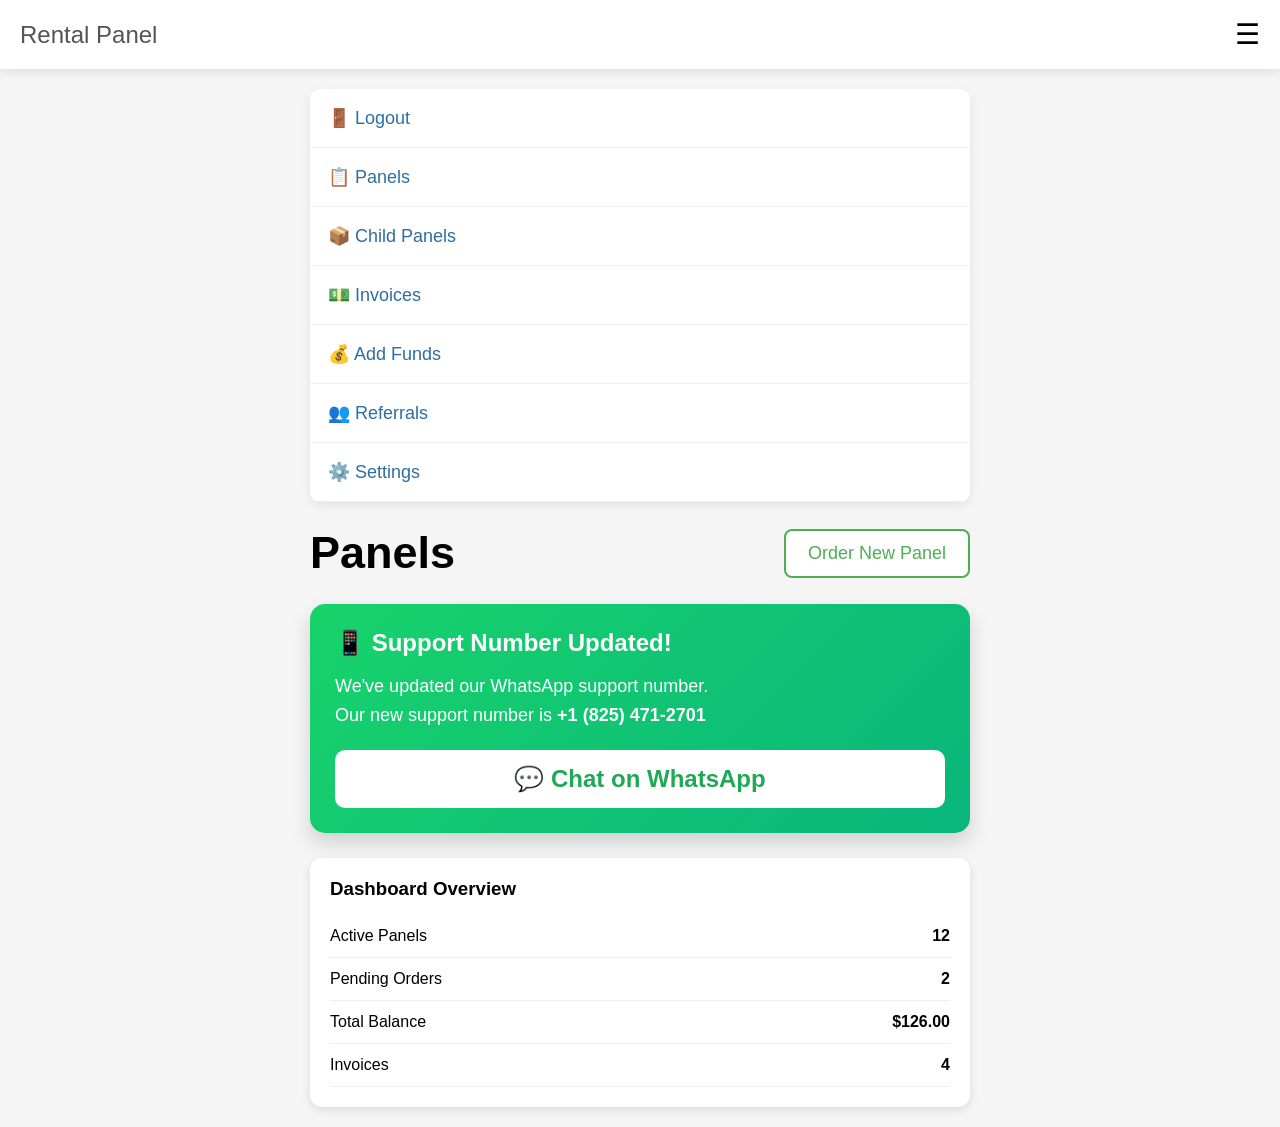
==== dashboard.html @ 1d49364a "Create dashboard.html" ====
<!DOCTYPE html>
<html lang="en">
<head>
<meta charset="UTF-8">
<meta name="viewport" content="width=device-width, initial-scale=1.0">
<title>Rental Panel</title>

<style>
*{
margin:0;
padding:0;
box-sizing:border-box;
font-family:Arial,sans-serif;
}

body{
background:#f5f5f5;
}

.header{
background:#fff;
padding:18px 20px;
display:flex;
justify-content:space-between;
align-items:center;
box-shadow:0 2px 10px rgba(0,0,0,.1);
position:sticky;
top:0;
}

.header h2{
color:#555;
font-weight:500;
}

.menu{
font-size:28px;
cursor:pointer;
}

.container{
max-width:700px;
margin:auto;
padding:20px;
}

.menu-box{
background:#fff;
border-radius:10px;
overflow:hidden;
box-shadow:0 3px 10px rgba(0,0,0,.08);
margin-bottom:20px;
}

.menu-box a{
display:block;
padding:18px;
text-decoration:none;
font-size:18px;
color:#2d6ea3;
border-bottom:1px solid #eee;
transition:.3s;
}

.menu-box a:hover{
background:#f7f7f7;
padding-left:28px;
}

.title{
display:flex;
justify-content:space-between;
align-items:center;
margin:25px 0;
}

.title h1{
font-size:45px;
}

.order-btn{
padding:12px 22px;
border:2px solid #4CAF50;
color:#4CAF50;
background:#fff;
border-radius:8px;
cursor:pointer;
font-size:18px;
}

.support{
background:linear-gradient(135deg,#18d36b,#09b57c);
color:#fff;
padding:25px;
border-radius:15px;
box-shadow:0 10px 20px rgba(0,0,0,.15);
}

.support h2{
margin-bottom:15px;
}

.support p{
font-size:18px;
line-height:1.6;
margin-bottom:20px;
}

.whatsapp{
display:block;
background:#fff;
color:#1fa855;
text-align:center;
padding:15px;
font-size:24px;
font-weight:bold;
text-decoration:none;
border-radius:10px;
}

.card{
margin-top:25px;
background:#fff;
border-radius:12px;
padding:20px;
box-shadow:0 3px 10px rgba(0,0,0,.1);
}

.card h3{
margin-bottom:15px;
}

.stat{
display:flex;
justify-content:space-between;
padding:12px 0;
border-bottom:1px solid #eee;
}

@media(max-width:600px){

.title{
flex-direction:column;
align-items:flex-start;
gap:15px;
}

.title h1{
font-size:38px;
}

.order-btn{
width:100%;
}

}
</style>

</head>

<body>

<div class="header">
<h2>Rental Panel</h2>
<div class="menu">☰</div>
</div>

<div class="container">

<div class="menu-box">
<a href="#">🚪 Logout</a>
<a href="#">📋 Panels</a>
<a href="#">📦 Child Panels</a>
<a href="#">💵 Invoices</a>
<a href="#">💰 Add Funds</a>
<a href="#">👥 Referrals</a>
<a href="#">⚙️ Settings</a>
</div>

<div class="title">
<h1>Panels</h1>
<button class="order-btn">Order New Panel</button>
</div>

<div class="support">
<h2>📱 Support Number Updated!</h2>

<p>
We've updated our WhatsApp support number.<br>
Our new support number is <b>+1 (825) 471-2701</b>
</p>

<a class="whatsapp" href="#">
💬 Chat on WhatsApp
</a>
</div>

<div class="card">
<h3>Dashboard Overview</h3>

<div class="stat">
<span>Active Panels</span>
<b>12</b>
</div>

<div class="stat">
<span>Pending Orders</span>
<b>2</b>
</div>

<div class="stat">
<span>Total Balance</span>
<b>$126.00</b>
</div>

<div class="stat">
<span>Invoices</span>
<b>4</b>
</div>

</div>

</div>

</body>
</html>
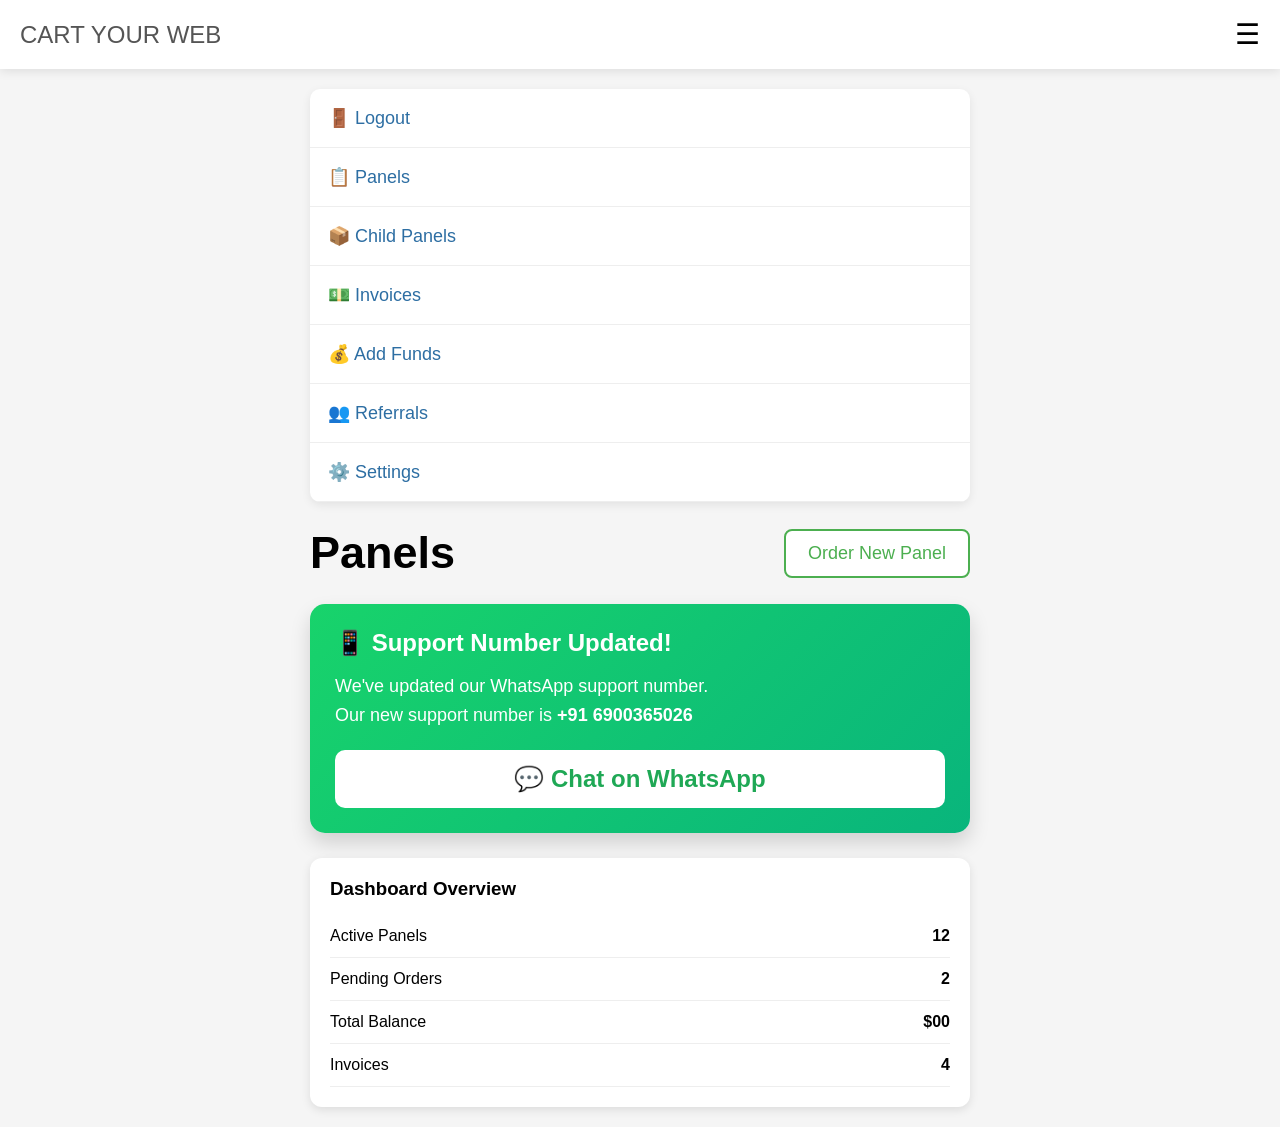
==== commit a91a9056: "Update dashboard.html" ====
--- a/dashboard.html
+++ b/dashboard.html
@@ -161,7 +161,7 @@
 <body>
 
 <div class="header">
-<h2>Rental Panel</h2>
+<h2>CART YOUR WEB</h2>
 <div class="menu">☰</div>
 </div>
 
@@ -187,7 +187,7 @@
 
 <p>
 We've updated our WhatsApp support number.<br>
-Our new support number is <b>+1 (825) 471-2701</b>
+Our new support number is <b>+91 6900365026</b>
 </p>
 
 <a class="whatsapp" href="#">
@@ -210,7 +210,7 @@
 
 <div class="stat">
 <span>Total Balance</span>
-<b>$126.00</b>
+<b>$00</b>
 </div>
 
 <div class="stat">
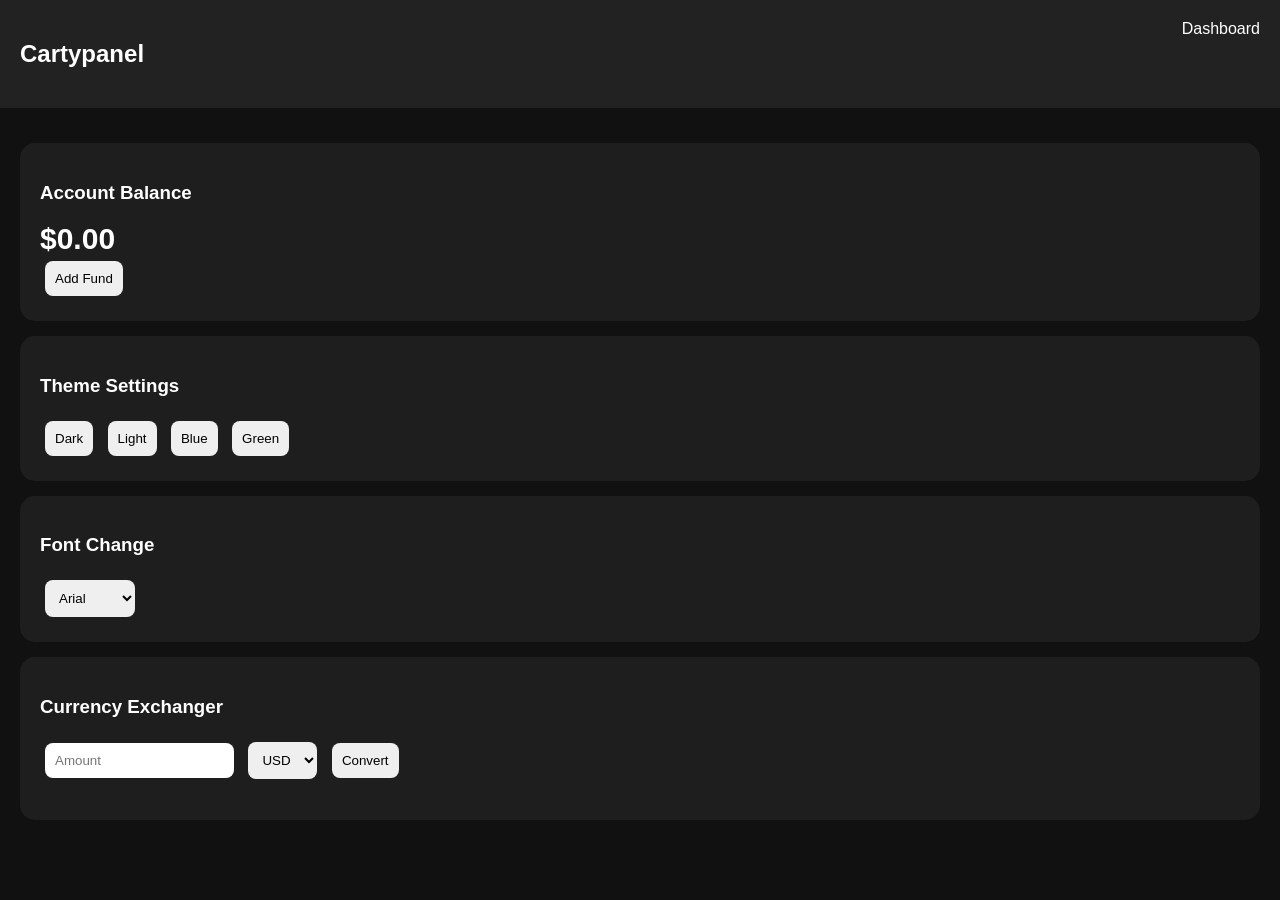
==== commit 7af2c6ed: "Update dashboard.html" ====
--- a/dashboard.html
+++ b/dashboard.html
@@ -1,158 +1,55 @@
 <!DOCTYPE html>
-<html lang="en">
+<html>
 <head>
-<meta charset="UTF-8">
-<meta name="viewport" content="width=device-width, initial-scale=1.0">
-<title>Rental Panel</title>
+<title>Cartypanel Dashboard</title>
 
 <style>
-*{
-margin:0;
-padding:0;
-box-sizing:border-box;
-font-family:Arial,sans-serif;
+:root{
+  --bg:#111;
+  --card:#1e1e1e;
+  --text:white;
 }
 
 body{
-background:#f5f5f5;
+  margin:0;
+  font-family:Arial;
+  background:var(--bg);
+  color:var(--text);
+  transition:.3s;
 }
 
-.header{
-background:#fff;
-padding:18px 20px;
-display:flex;
-justify-content:space-between;
-align-items:center;
-box-shadow:0 2px 10px rgba(0,0,0,.1);
-position:sticky;
-top:0;
-}
-
-.header h2{
-color:#555;
-font-weight:500;
-}
-
-.menu{
-font-size:28px;
-cursor:pointer;
+.nav{
+  padding:20px;
+  background:#222;
+  display:flex;
+  justify-content:space-between;
 }
 
 .container{
-max-width:700px;
-margin:auto;
-padding:20px;
-}
-
-.menu-box{
-background:#fff;
-border-radius:10px;
-overflow:hidden;
-box-shadow:0 3px 10px rgba(0,0,0,.08);
-margin-bottom:20px;
-}
-
-.menu-box a{
-display:block;
-padding:18px;
-text-decoration:none;
-font-size:18px;
-color:#2d6ea3;
-border-bottom:1px solid #eee;
-transition:.3s;
-}
-
-.menu-box a:hover{
-background:#f7f7f7;
-padding-left:28px;
-}
-
-.title{
-display:flex;
-justify-content:space-between;
-align-items:center;
-margin:25px 0;
-}
-
-.title h1{
-font-size:45px;
-}
-
-.order-btn{
-padding:12px 22px;
-border:2px solid #4CAF50;
-color:#4CAF50;
-background:#fff;
-border-radius:8px;
-cursor:pointer;
-font-size:18px;
-}
-
-.support{
-background:linear-gradient(135deg,#18d36b,#09b57c);
-color:#fff;
-padding:25px;
-border-radius:15px;
-box-shadow:0 10px 20px rgba(0,0,0,.15);
-}
-
-.support h2{
-margin-bottom:15px;
-}
-
-.support p{
-font-size:18px;
-line-height:1.6;
-margin-bottom:20px;
-}
-
-.whatsapp{
-display:block;
-background:#fff;
-color:#1fa855;
-text-align:center;
-padding:15px;
-font-size:24px;
-font-weight:bold;
-text-decoration:none;
-border-radius:10px;
+  padding:20px;
 }
 
 .card{
-margin-top:25px;
-background:#fff;
-border-radius:12px;
-padding:20px;
-box-shadow:0 3px 10px rgba(0,0,0,.1);
+  background:var(--card);
+  padding:20px;
+  border-radius:15px;
+  margin:15px 0;
 }
 
-.card h3{
-margin-bottom:15px;
+button,select,input{
+  padding:10px;
+  border-radius:8px;
+  border:none;
+  margin:5px;
 }
 
-.stat{
-display:flex;
-justify-content:space-between;
-padding:12px 0;
-border-bottom:1px solid #eee;
+button{
+  cursor:pointer;
 }
 
-@media(max-width:600px){
-
-.title{
-flex-direction:column;
-align-items:flex-start;
-gap:15px;
-}
-
-.title h1{
-font-size:38px;
-}
-
-.order-btn{
-width:100%;
-}
-
+.balance{
+  font-size:30px;
+  font-weight:bold;
 }
 </style>
 
@@ -160,67 +57,118 @@
 
 <body>
 
-<div class="header">
-<h2>CART YOUR WEB</h2>
-<div class="menu">☰</div>
+<div class="nav">
+<h2>Cartypanel</h2>
+<span>Dashboard</span>
 </div>
+
 
 <div class="container">
 
-<div class="menu-box">
-<a href="#">🚪 Logout</a>
-<a href="#">📋 Panels</a>
-<a href="#">📦 Child Panels</a>
-<a href="#">💵 Invoices</a>
-<a href="#">💰 Add Funds</a>
-<a href="#">👥 Referrals</a>
-<a href="#">⚙️ Settings</a>
+<div class="card">
+<h3>Account Balance</h3>
+<div class="balance">$0.00</div>
+<button>Add Fund</button>
 </div>
 
-<div class="title">
-<h1>Panels</h1>
-<button class="order-btn">Order New Panel</button>
-</div>
-
-<div class="support">
-<h2>📱 Support Number Updated!</h2>
-
-<p>
-We've updated our WhatsApp support number.<br>
-Our new support number is <b>+91 6900365026</b>
-</p>
-
-<a class="whatsapp" href="#">
-💬 Chat on WhatsApp
-</a>
-</div>
 
 <div class="card">
-<h3>Dashboard Overview</h3>
+<h3>Theme Settings</h3>
 
-<div class="stat">
-<span>Active Panels</span>
-<b>12</b>
-</div>
-
-<div class="stat">
-<span>Pending Orders</span>
-<b>2</b>
-</div>
-
-<div class="stat">
-<span>Total Balance</span>
-<b>$00</b>
-</div>
-
-<div class="stat">
-<span>Invoices</span>
-<b>4</b>
-</div>
+<button onclick="theme('dark')">Dark</button>
+<button onclick="theme('light')">Light</button>
+<button onclick="theme('blue')">Blue</button>
+<button onclick="theme('green')">Green</button>
 
 </div>
 
+
+<div class="card">
+
+<h3>Font Change</h3>
+
+<select onchange="fontChange(this.value)">
+<option value="Arial">Arial</option>
+<option value="Georgia">Georgia</option>
+<option value="Courier New">Courier</option>
+<option value="Verdana">Verdana</option>
+</select>
+
 </div>
+
+
+<div class="card">
+
+<h3>Currency Exchanger</h3>
+
+<input id="amount" placeholder="Amount">
+
+<select id="currency">
+<option>USD</option>
+<option>INR</option>
+<option>EUR</option>
+</select>
+
+<button onclick="exchange()">Convert</button>
+
+<p id="result"></p>
+
+</div>
+
+
+</div>
+
+
+<script>
+
+function theme(t){
+
+if(t=="dark"){
+document.documentElement.style.setProperty("--bg","#111");
+document.documentElement.style.setProperty("--card","#1e1e1e");
+}
+
+if(t=="light"){
+document.documentElement.style.setProperty("--bg","#eee");
+document.documentElement.style.setProperty("--card","#fff");
+document.documentElement.style.setProperty("--text","#000");
+}
+
+if(t=="blue"){
+document.documentElement.style.setProperty("--bg","#061a40");
+document.documentElement.style.setProperty("--card","#003566");
+}
+
+if(t=="green"){
+document.documentElement.style.setProperty("--bg","#052e16");
+document.documentElement.style.setProperty("--card","#14532d");
+}
+
+}
+
+
+function fontChange(f){
+document.body.style.fontFamily=f;
+}
+
+
+function exchange(){
+
+let amount=document.getElementById("amount").value;
+let cur=document.getElementById("currency").value;
+
+let rate={
+USD:83,
+EUR:90,
+INR:1
+};
+
+document.getElementById("result").innerHTML=
+amount+" "+cur+" = "+(amount*rate[cur])+" INR";
+
+}
+
+</script>
 
 </body>
 </html>
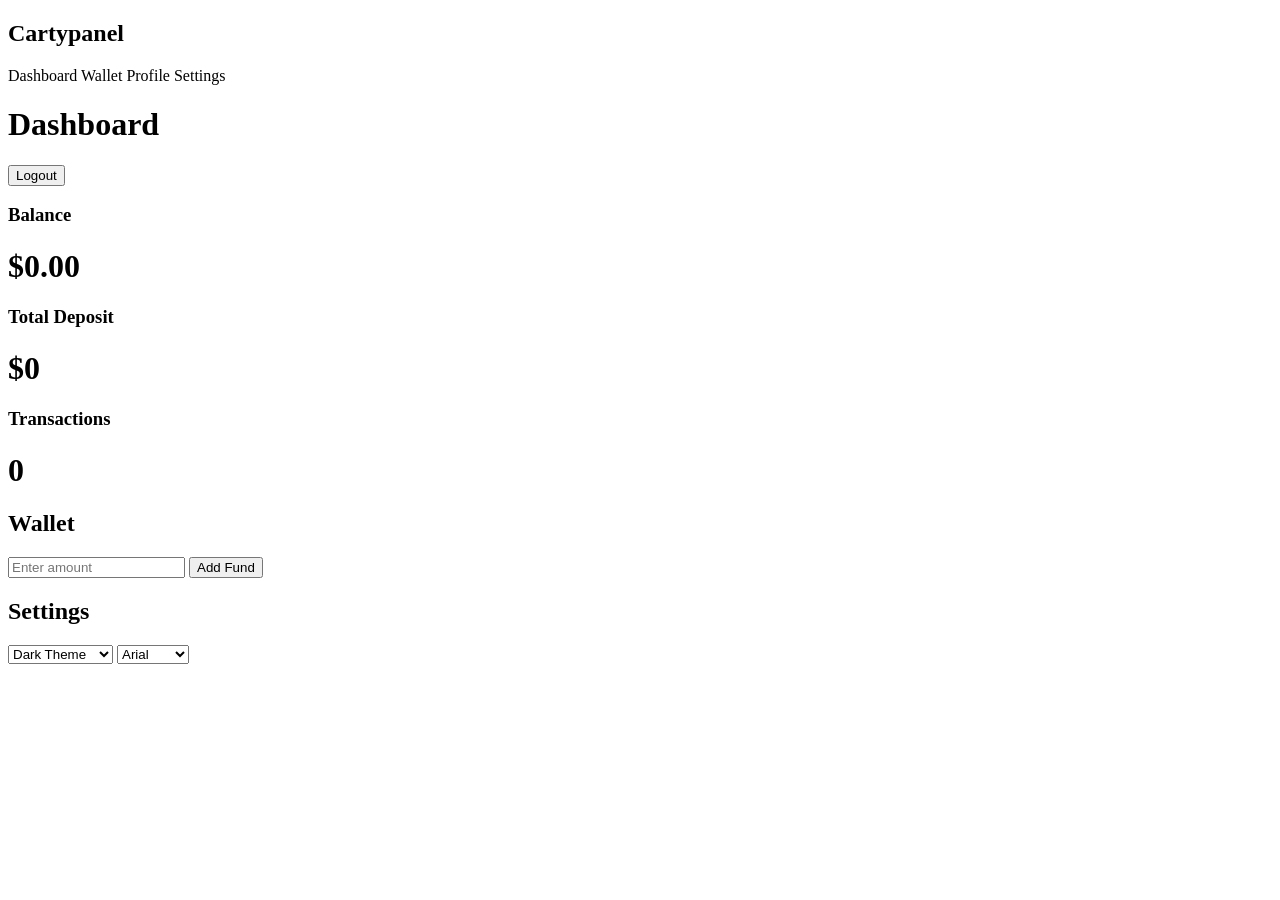
==== commit da48418d: "Update dashboard.html" ====
--- a/dashboard.html
+++ b/dashboard.html
@@ -1,174 +1,88 @@
 <!DOCTYPE html>
 <html>
 <head>
-<title>Cartypanel Dashboard</title>
-
-<style>
-:root{
-  --bg:#111;
-  --card:#1e1e1e;
-  --text:white;
-}
-
-body{
-  margin:0;
-  font-family:Arial;
-  background:var(--bg);
-  color:var(--text);
-  transition:.3s;
-}
-
-.nav{
-  padding:20px;
-  background:#222;
-  display:flex;
-  justify-content:space-between;
-}
-
-.container{
-  padding:20px;
-}
-
-.card{
-  background:var(--card);
-  padding:20px;
-  border-radius:15px;
-  margin:15px 0;
-}
-
-button,select,input{
-  padding:10px;
-  border-radius:8px;
-  border:none;
-  margin:5px;
-}
-
-button{
-  cursor:pointer;
-}
-
-.balance{
-  font-size:30px;
-  font-weight:bold;
-}
-</style>
-
+<title>Cartypanel</title>
+<link rel="stylesheet" href="style.css">
 </head>
 
 <body>
 
-<div class="nav">
+<div class="sidebar">
 <h2>Cartypanel</h2>
-<span>Dashboard</span>
-</div>
 
-
-<div class="container">
-
-<div class="card">
-<h3>Account Balance</h3>
-<div class="balance">$0.00</div>
-<button>Add Fund</button>
-</div>
-
-
-<div class="card">
-<h3>Theme Settings</h3>
-
-<button onclick="theme('dark')">Dark</button>
-<button onclick="theme('light')">Light</button>
-<button onclick="theme('blue')">Blue</button>
-<button onclick="theme('green')">Green</button>
+<a>Dashboard</a>
+<a>Wallet</a>
+<a>Profile</a>
+<a>Settings</a>
 
 </div>
 
 
-<div class="card">
+<div class="main">
 
-<h3>Font Change</h3>
+<div class="top">
+<h1>Dashboard</h1>
+<button>Logout</button>
+</div>
 
-<select onchange="fontChange(this.value)">
-<option value="Arial">Arial</option>
-<option value="Georgia">Georgia</option>
-<option value="Courier New">Courier</option>
-<option value="Verdana">Verdana</option>
-</select>
+
+<div class="cards">
+
+<div class="box">
+<h3>Balance</h3>
+<h1>$0.00</h1>
+</div>
+
+
+<div class="box">
+<h3>Total Deposit</h3>
+<h1>$0</h1>
+</div>
+
+
+<div class="box">
+<h3>Transactions</h3>
+<h1>0</h1>
+</div>
 
 </div>
 
 
-<div class="card">
 
-<h3>Currency Exchanger</h3>
+<div class="box">
 
-<input id="amount" placeholder="Amount">
+<h2>Wallet</h2>
 
-<select id="currency">
-<option>USD</option>
-<option>INR</option>
-<option>EUR</option>
+<input placeholder="Enter amount">
+
+<button>Add Fund</button>
+
+</div>
+
+
+
+<div class="box">
+
+<h2>Settings</h2>
+
+<select>
+<option>Dark Theme</option>
+<option>Light Theme</option>
+<option>Blue Theme</option>
+<option>Green Theme</option>
 </select>
 
-<button onclick="exchange()">Convert</button>
 
-<p id="result"></p>
+<select>
+<option>Arial</option>
+<option>Verdana</option>
+<option>Georgia</option>
+</select>
 
 </div>
 
 
 </div>
 
-
-<script>
-
-function theme(t){
-
-if(t=="dark"){
-document.documentElement.style.setProperty("--bg","#111");
-document.documentElement.style.setProperty("--card","#1e1e1e");
-}
-
-if(t=="light"){
-document.documentElement.style.setProperty("--bg","#eee");
-document.documentElement.style.setProperty("--card","#fff");
-document.documentElement.style.setProperty("--text","#000");
-}
-
-if(t=="blue"){
-document.documentElement.style.setProperty("--bg","#061a40");
-document.documentElement.style.setProperty("--card","#003566");
-}
-
-if(t=="green"){
-document.documentElement.style.setProperty("--bg","#052e16");
-document.documentElement.style.setProperty("--card","#14532d");
-}
-
-}
-
-
-function fontChange(f){
-document.body.style.fontFamily=f;
-}
-
-
-function exchange(){
-
-let amount=document.getElementById("amount").value;
-let cur=document.getElementById("currency").value;
-
-let rate={
-USD:83,
-EUR:90,
-INR:1
-};
-
-document.getElementById("result").innerHTML=
-amount+" "+cur+" = "+(amount*rate[cur])+" INR";
-
-}
-
-</script>
-
 </body>
 </html>
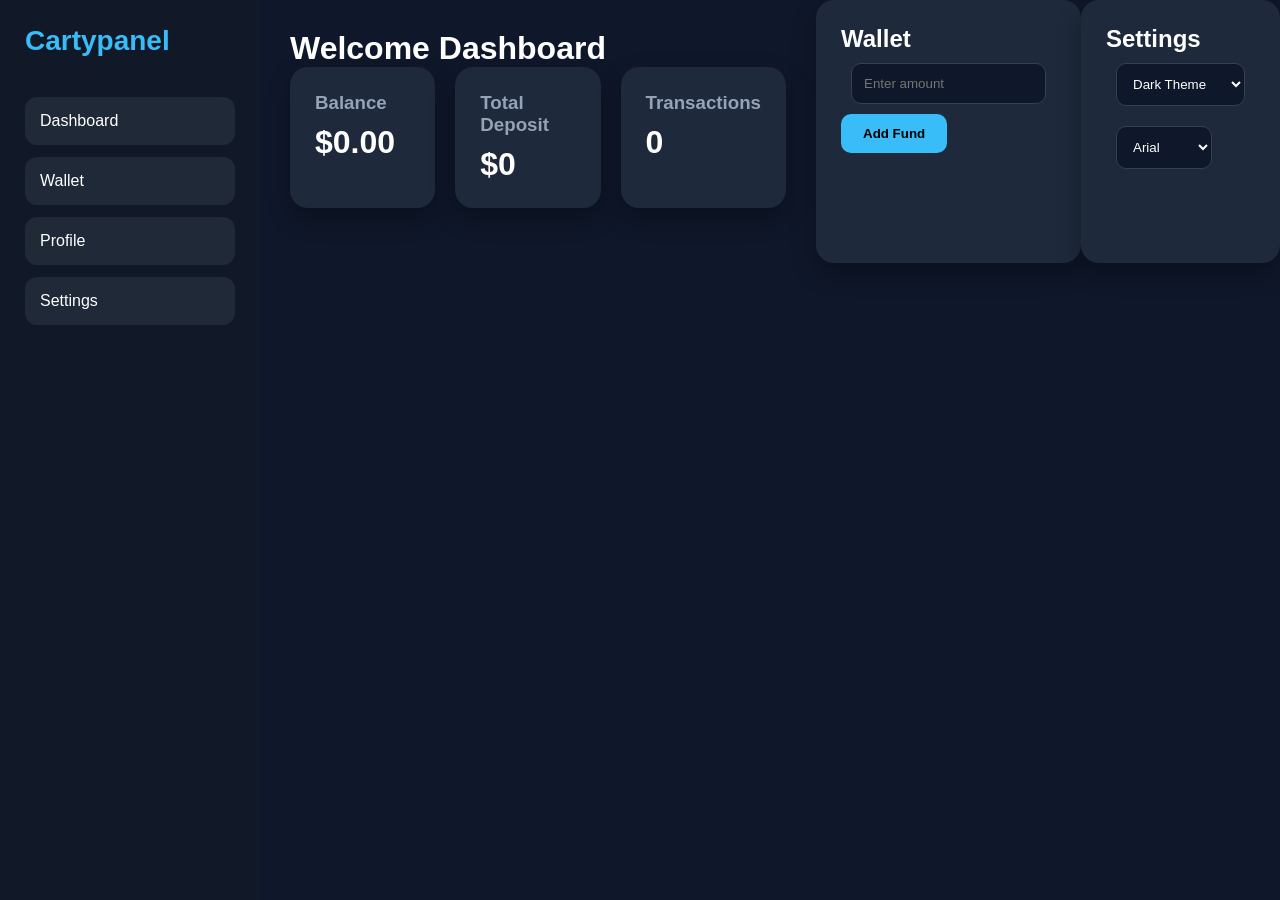
==== commit 07f73dc7: "Update dashboard.html" ====
--- a/dashboard.html
+++ b/dashboard.html
@@ -8,23 +8,22 @@
 <body>
 
 <div class="sidebar">
+
 <h2>Cartypanel</h2>
 
-<a>Dashboard</a>
-<a>Wallet</a>
-<a>Profile</a>
-<a>Settings</a>
+<a onclick="showPage('dashboard')">Dashboard</a>
+<a onclick="showPage('wallet')">Wallet</a>
+<a onclick="showPage('profile')">Profile</a>
+<a onclick="showPage('settings')">Settings</a>
 
 </div>
 
 
 <div class="main">
 
-<div class="top">
-<h1>Dashboard</h1>
-<button>Logout</button>
-</div>
+<div id="content">
 
+<h1>Welcome Dashboard</h1>
 
 <div class="cards">
 
@@ -33,16 +32,18 @@
 <h1>$0.00</h1>
 </div>
 
-
 <div class="box">
 <h3>Total Deposit</h3>
 <h1>$0</h1>
 </div>
 
-
 <div class="box">
 <h3>Transactions</h3>
 <h1>0</h1>
+</div>
+
+</div>
+
 </div>
 
 </div>
--- a/style.css
+++ b/style.css
@@ -0,0 +1,166 @@
+*{
+    margin:0;
+    padding:0;
+    box-sizing:border-box;
+    font-family:Arial, sans-serif;
+}
+
+body{
+    background:#0f172a;
+    color:white;
+    display:flex;
+}
+
+
+/* Sidebar */
+
+.sidebar{
+    width:260px;
+    height:100vh;
+    background:#111827;
+    padding:25px;
+    position:fixed;
+}
+
+.sidebar h2{
+    font-size:28px;
+    margin-bottom:40px;
+    color:#38bdf8;
+}
+
+
+.sidebar a{
+    display:block;
+    padding:15px;
+    margin:12px 0;
+    background:#1f2937;
+    border-radius:12px;
+    cursor:pointer;
+    transition:.3s;
+}
+
+
+.sidebar a:hover{
+    background:#38bdf8;
+    color:#000;
+    transform:translateX(5px);
+}
+
+
+/* Main */
+
+.main{
+    margin-left:260px;
+    width:100%;
+    padding:30px;
+}
+
+
+
+.top{
+    display:flex;
+    justify-content:space-between;
+    align-items:center;
+    margin-bottom:30px;
+}
+
+
+.top button,
+button{
+
+    background:#38bdf8;
+    border:none;
+    padding:12px 22px;
+    border-radius:10px;
+    cursor:pointer;
+    font-weight:bold;
+}
+
+
+.top button:hover,
+button:hover{
+    opacity:.8;
+}
+
+
+
+/* Cards */
+
+.cards{
+    display:grid;
+    grid-template-columns:repeat(3,1fr);
+    gap:20px;
+    margin-bottom:25px;
+}
+
+
+.box{
+
+    background:#1e293b;
+    padding:25px;
+    border-radius:18px;
+    margin-bottom:20px;
+    box-shadow:0 10px 25px rgba(0,0,0,.3);
+    transition:.3s;
+}
+
+
+.box:hover{
+    transform:translateY(-5px);
+}
+
+
+.box h3{
+    color:#94a3b8;
+    margin-bottom:10px;
+}
+
+
+.box h1{
+    font-size:32px;
+}
+
+
+
+/* Inputs */
+
+input,select{
+
+    background:#0f172a;
+    color:white;
+    border:1px solid #334155;
+    padding:12px;
+    border-radius:10px;
+    margin:10px;
+    outline:none;
+
+}
+
+
+
+/* Mobile */
+
+@media(max-width:800px){
+
+.sidebar{
+    width:80px;
+}
+
+.sidebar h2{
+    font-size:15px;
+}
+
+.sidebar a{
+    font-size:0;
+}
+
+.main{
+    margin-left:80px;
+}
+
+
+.cards{
+    grid-template-columns:1fr;
+}
+
+}
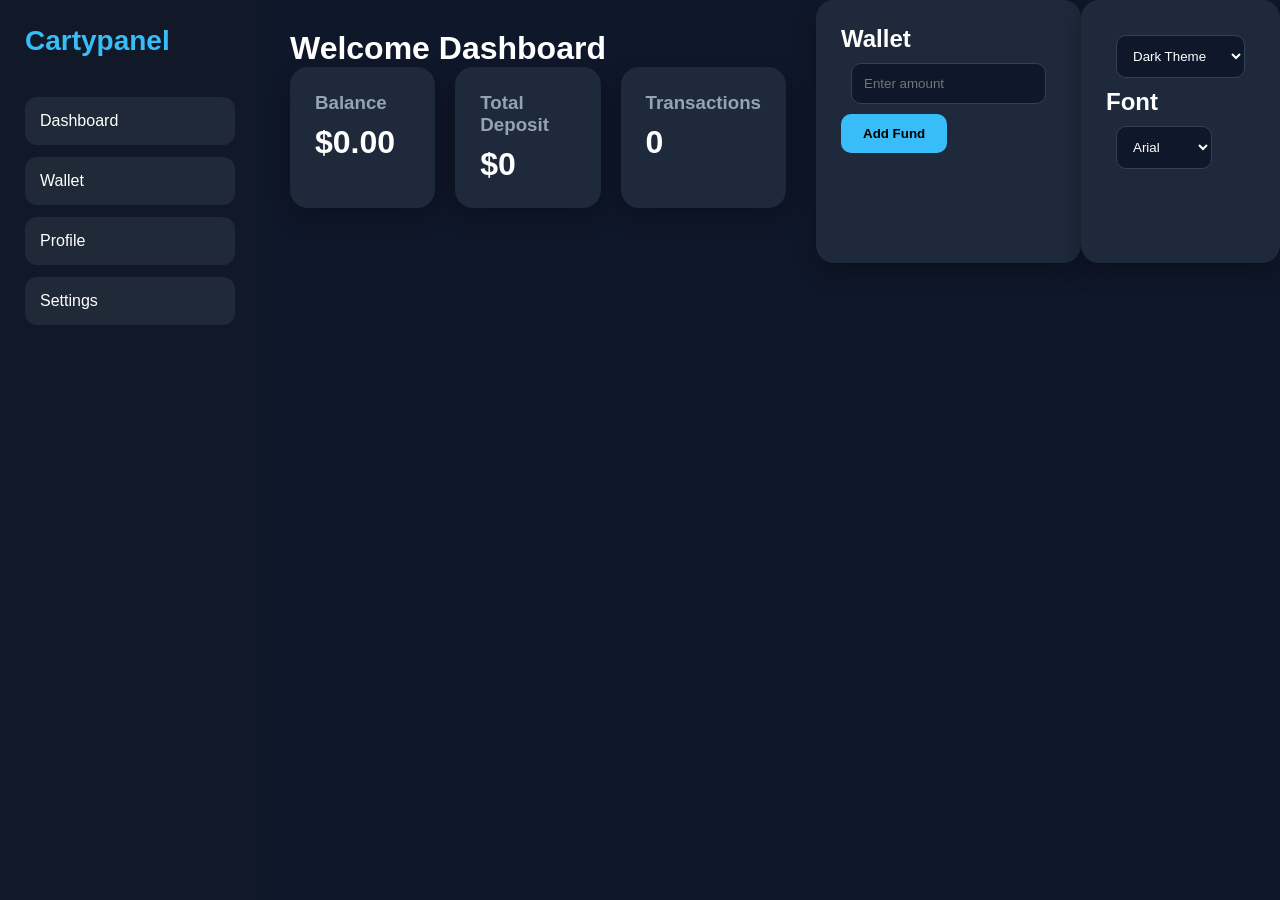
==== commit a562debd: "Update dashboard.html" ====
--- a/dashboard.html
+++ b/dashboard.html
@@ -1,6 +1,7 @@
 <!DOCTYPE html>
 <html>
 <head>
+  <script src="script.js" defer></script>
 <title>Cartypanel</title>
 <link rel="stylesheet" href="style.css">
 </head>
@@ -64,21 +65,22 @@
 
 <div class="box">
 
-<h2>Settings</h2>
-
-<select>
-<option>Dark Theme</option>
-<option>Light Theme</option>
-<option>Blue Theme</option>
-<option>Green Theme</option>
+<select id="themeSelect" onchange="changeTheme(this.value)">
+<option value="dark">Dark Theme</option>
+<option value="light">Light Theme</option>
+<option value="blue">Blue Theme</option>
+<option value="green">Green Theme</option>
 </select>
 
 
-<select>
-<option>Arial</option>
-<option>Verdana</option>
-<option>Georgia</option>
-</select>
+<h2>Font</h2>
+
+<select onchange="changeFont(this.value)">
+<option value="Arial">Arial</option>
+<option value="Georgia">Georgia</option>
+<option value="Verdana">Verdana</option>
+<option value="Courier New">Courier</option>
+  </select>
 
 </div>
 
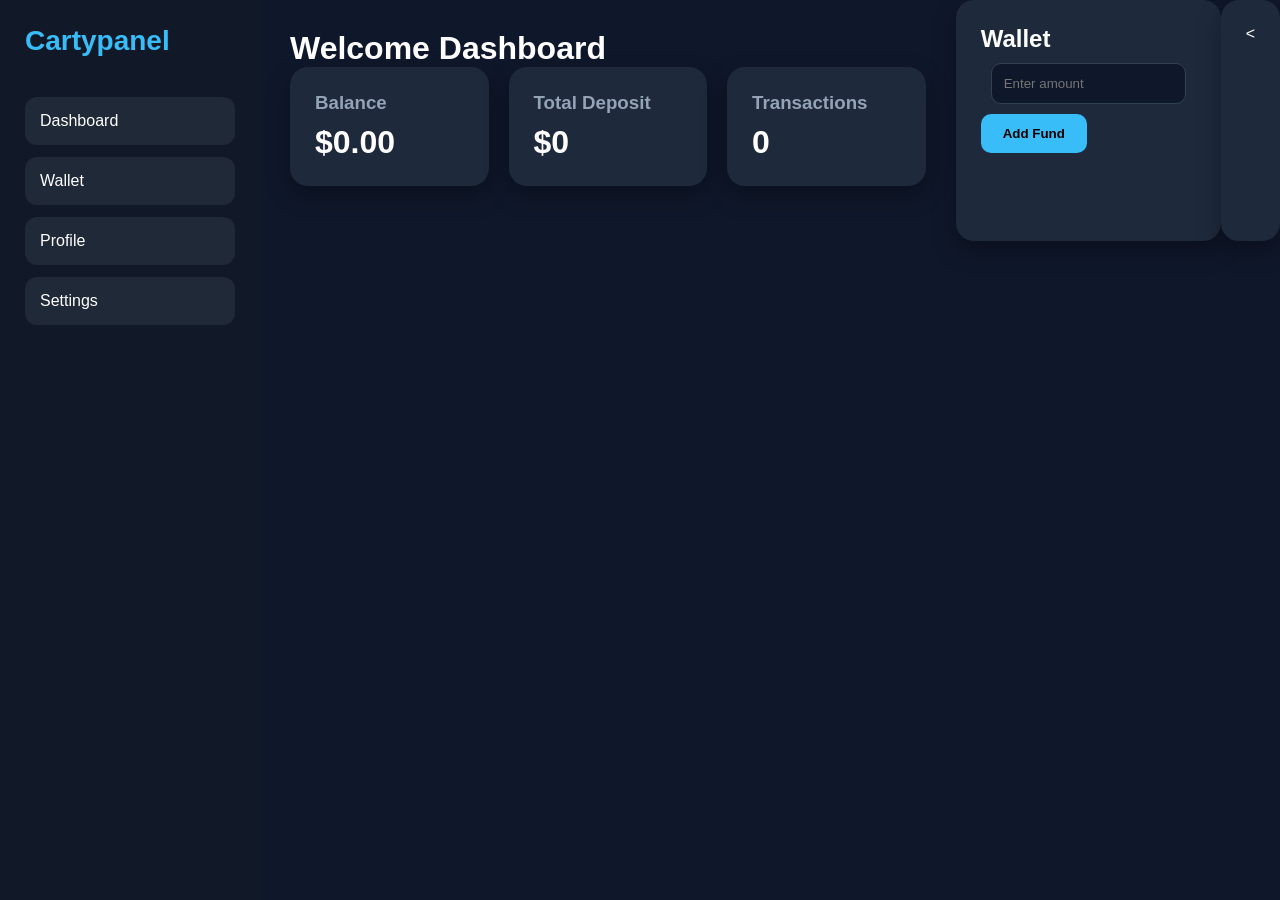
==== commit 6541b6f5: "Update dashboard.html" ====
--- a/dashboard.html
+++ b/dashboard.html
@@ -65,22 +65,7 @@
 
 <div class="box">
 
-<select id="themeSelect" onchange="changeTheme(this.value)">
-<option value="dark">Dark Theme</option>
-<option value="light">Light Theme</option>
-<option value="blue">Blue Theme</option>
-<option value="green">Green Theme</option>
-</select>
-
-
-<h2>Font</h2>
-
-<select onchange="changeFont(this.value)">
-<option value="Arial">Arial</option>
-<option value="Georgia">Georgia</option>
-<option value="Verdana">Verdana</option>
-<option value="Courier New">Courier</option>
-  </select>
+<
 
 </div>
 
